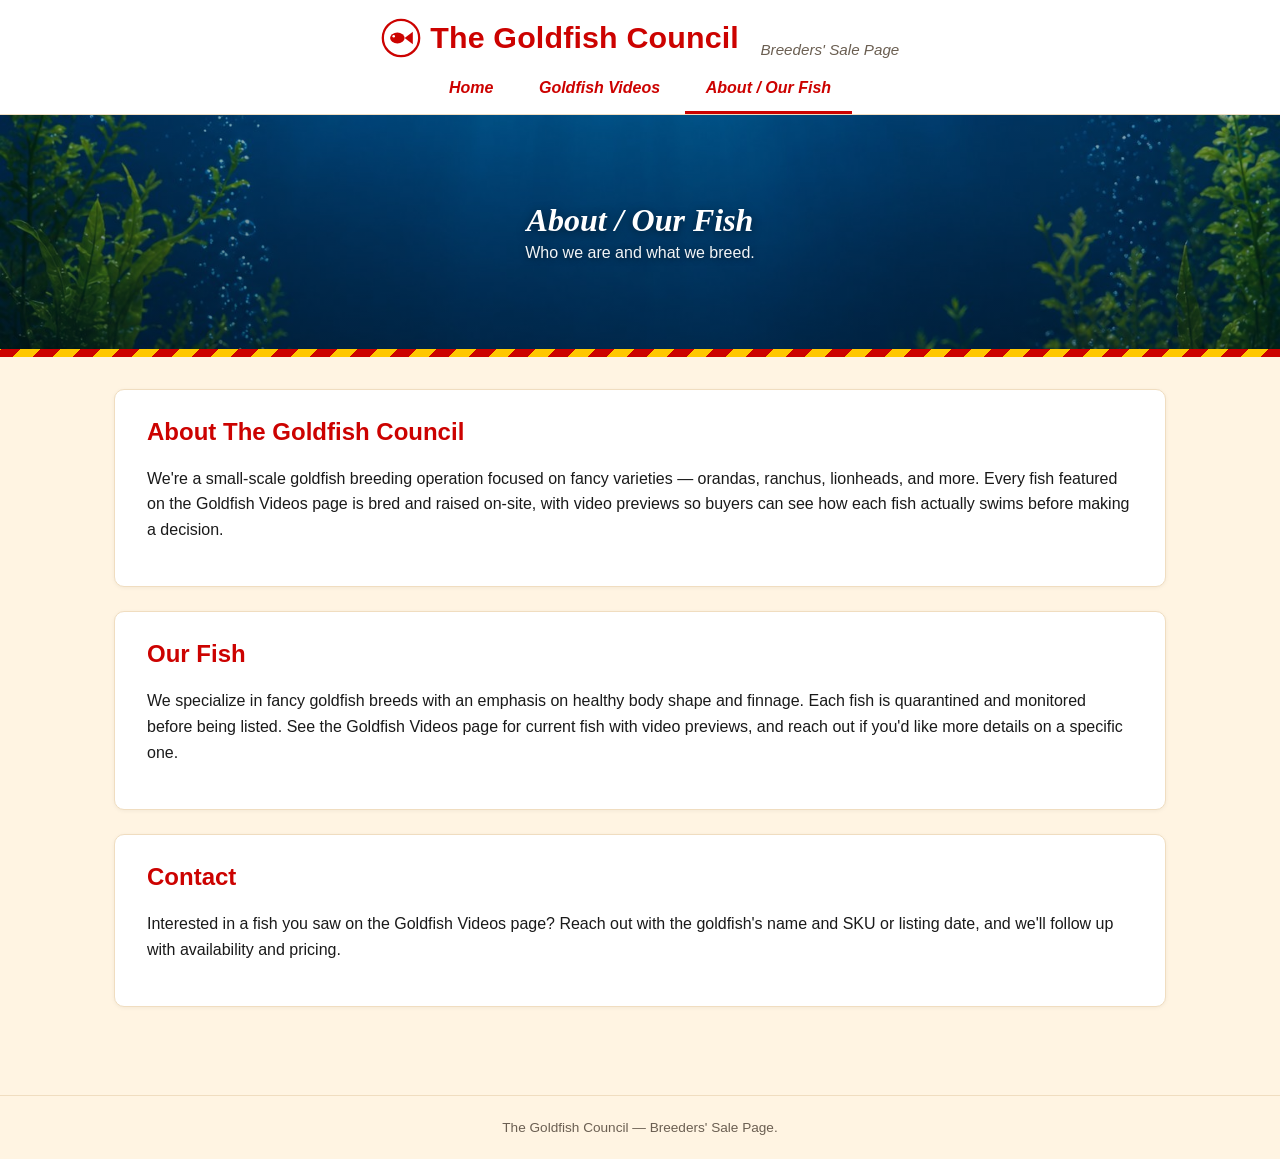
==== about.html @ 0f266ef4 "Initial commit: The Goldfish Council site" ====
<!DOCTYPE html>
<html lang="en">
<head>
<meta charset="UTF-8" />
<meta name="viewport" content="width=device-width, initial-scale=1.0" />
<title>About / Our Fish — The Goldfish Council</title>
<meta name="description" content="About The Goldfish Council and the goldfish we breed." />
<link rel="stylesheet" href="style.css" />
</head>
<body>

<header class="site-header">
  <div class="header-row">
    <svg class="brand-logo" width="40" height="40" viewBox="0 0 44 44" xmlns="http://www.w3.org/2000/svg" aria-hidden="true">
      <circle cx="22" cy="22" r="20" fill="#ffffff" stroke="#cc0200" stroke-width="2.5"/>
      <ellipse cx="18" cy="22" rx="8" ry="6" fill="#cc0200"/>
      <path d="M26 22 L35 15 L35 29 Z" fill="#cc0200"/>
      <circle cx="14" cy="20" r="1.4" fill="#ffffff"/>
    </svg>
    <h1 class="brand-name">The Goldfish Council</h1>
    <span class="brand-tagline">Breeders' Sale Page</span>
  </div>
  <nav class="site-nav">
    <a href="index.html">Home</a>
    <a href="videos.html">Goldfish Videos</a>
    <a href="about.html" class="active">About / Our Fish</a>
  </nav>
</header>

<div class="page-header">
  <div class="page-header-inner">
    <h1>About / Our Fish</h1>
    <p>Who we are and what we breed.</p>
  </div>
</div>

<div class="wave-divider"></div>

<main>

  <div class="about-card">
    <h2>About The Goldfish Council</h2>
    <p>
      <!-- Replace this paragraph with your own story: how long you've been
           breeding, what got you started, where you're located, etc. -->
      We're a small-scale goldfish breeding operation focused on fancy varieties —
      orandas, ranchus, lionheads, and more. Every fish featured on the Goldfish
      Videos page is bred and raised on-site, with video previews so buyers can see
      how each fish actually swims before making a decision.
    </p>
  </div>

  <div class="about-card">
    <h2>Our Fish</h2>
    <p>
      <!-- Replace this with details about your breeding stock, tank setup,
           varieties you specialize in, health/quarantine practices, etc. -->
      We specialize in fancy goldfish breeds with an emphasis on healthy body
      shape and finnage. Each fish is quarantined and monitored before being
      listed. See the Goldfish Videos page for current fish with video previews,
      and reach out if you'd like more details on a specific one.
    </p>
  </div>

  <div class="about-card">
    <h2>Contact</h2>
    <p>
      <!-- Replace with your preferred contact method: email, Instagram, a form, etc. -->
      Interested in a fish you saw on the Goldfish Videos page? Reach out with the
      goldfish's name and SKU or listing date, and we'll follow up with
      availability and pricing.
    </p>
  </div>

</main>

<footer>
  The Goldfish Council — Breeders' Sale Page.
</footer>

</body>
</html>
---- style.css ----
:root {
  --red: #cc0200;
  --red-dark: #970000;
  --cream: #fff4e2;
  --text: #1a1a1a;
  --muted: #6b5f52;
  --border: #f0ddc0;
  --card-bg: #ffffff;
  --navy-deep: #081b3f;
  --navy-mid: #123267;
  --gold: #ffc700;
  --gold-dark: #e0a800;
}

* {
  box-sizing: border-box;
}

body {
  margin: 0;
  font-family: -apple-system, BlinkMacSystemFont, "Segoe UI", Roboto, Helvetica, Arial, sans-serif;
  background: var(--cream);
  color: var(--text);
}

/* ---------- shared site header + nav (all pages) ---------- */

.site-header {
  background: #ffffff;
  padding: 1.1rem 1.5rem 0;
  border-bottom: 1px solid var(--border);
}

.header-row {
  display: flex;
  align-items: center;
  justify-content: center;
  gap: 0.6rem;
  max-width: 1100px;
  margin: 0 auto;
}

.brand-logo {
  flex-shrink: 0;
}

.brand-name {
  margin: 0;
  font-size: 1.9rem;
  color: var(--red);
  font-weight: 700;
  letter-spacing: 0.005em;
}

.brand-tagline {
  margin: 0 0 0 0.75rem;
  color: var(--muted);
  font-size: 0.95rem;
  font-style: italic;
  align-self: flex-end;
}

.site-nav {
  display: flex;
  justify-content: center;
  gap: 0.25rem;
  flex-wrap: wrap;
  margin-top: 0.5rem;
}

.site-nav a {
  display: block;
  padding: 0.85rem 1.3rem;
  text-decoration: none;
  color: var(--red);
  font-weight: 700;
  font-style: italic;
  font-size: 1rem;
  border-bottom: 3px solid transparent;
  transition: background 0.15s ease, border-color 0.15s ease;
}

.site-nav a:hover {
  background: rgba(204, 2, 0, 0.06);
}

.site-nav a.active {
  border-bottom-color: var(--red);
}

/* ---------- hero (landing page) ---------- */

.hero {
  position: relative;
  min-height: 62vh;
  display: flex;
  align-items: center;
  justify-content: center;
  background: url("images/background.jpg") center center / cover no-repeat;
  text-align: center;
  overflow: hidden;
}

.hero::before {
  content: "";
  position: absolute;
  inset: 0;
  background:
    radial-gradient(circle at 88% 10%, rgba(255, 199, 0, 0.65), transparent 42%),
    linear-gradient(165deg, rgba(6, 18, 45, 0.85), rgba(10, 30, 70, 0.72));
}

.bubble {
  position: absolute;
  z-index: 0;
  border-radius: 50%;
  background: rgba(255, 255, 255, 0.18);
  border: 1px solid rgba(255, 255, 255, 0.35);
  pointer-events: none;
}

.b1 { width: 90px;  height: 90px;  left: 4%;  top: 12%; }
.b2 { width: 40px;  height: 40px;  left: 10%; top: 62%; background: rgba(255, 199, 0, 0.25); border-color: rgba(255, 199, 0, 0.4); }
.b3 { width: 26px;  height: 26px;  left: 20%; top: 30%; }
.b4 { width: 60px;  height: 60px;  right: 6%; bottom: 10%; }
.b5 { width: 22px;  height: 22px;  right: 16%; top: 20%; background: rgba(255, 199, 0, 0.3); border-color: rgba(255, 199, 0, 0.45); }
.b6 { width: 34px;  height: 34px;  right: 28%; bottom: 26%; }

.hero-inner {
  position: relative;
  z-index: 1;
  max-width: 820px;
  padding: 1.5rem;
}

.hero-title {
  font-weight: 800;
  font-size: clamp(2.1rem, 6vw, 3.5rem);
  line-height: 1.05;
  text-transform: uppercase;
  color: #ffffff;
  -webkit-text-stroke: 1.5px var(--navy-deep);
  text-shadow: 3px 3px 0 var(--navy-deep), 0 8px 22px rgba(0, 0, 0, 0.45);
  margin: 0 0 1.4rem;
  letter-spacing: 0.01em;
}

.hero-title .accent-gold {
  color: var(--gold);
}

.hero-ribbon {
  display: inline-block;
  background: var(--red);
  color: white;
  font-weight: 700;
  font-size: 0.95rem;
  padding: 0.55rem 2rem;
  margin: 0 0 1.75rem;
  clip-path: polygon(0 0, 100% 0, 96% 50%, 100% 100%, 0 100%, 4% 50%);
  box-shadow: 0 4px 10px rgba(0, 0, 0, 0.25);
}

.hero-btn {
  display: inline-block;
  padding: 1rem 2.4rem;
  background: var(--gold);
  color: var(--navy-deep);
  border: none;
  text-decoration: none;
  font-weight: 800;
  font-size: 1.05rem;
  text-transform: uppercase;
  border-radius: 6px;
  box-shadow: 0 4px 0 var(--gold-dark), 0 8px 18px rgba(0, 0, 0, 0.3);
  transition: transform 0.15s ease, box-shadow 0.15s ease;
}

.hero-btn:hover {
  transform: translateY(-2px);
  box-shadow: 0 6px 0 var(--gold-dark), 0 10px 20px rgba(0, 0, 0, 0.35);
}

.wave-divider {
  height: 8px;
  background: repeating-linear-gradient(
    -45deg,
    var(--red), var(--red) 14px,
    var(--gold) 14px, var(--gold) 28px
  );
}

.intro {
  max-width: 900px;
  margin: 0 auto;
  padding: 2.5rem 1.5rem 3rem;
}

.intro-cols {
  display: grid;
  grid-template-columns: repeat(auto-fit, minmax(280px, 1fr));
  gap: 2rem;
}

.intro h2 {
  display: inline-block;
  color: var(--navy-deep);
  background: linear-gradient(180deg, transparent 60%, var(--gold) 60%);
  font-size: 1.3rem;
  margin: 0 0 0.6rem;
  padding: 0 0.15rem;
}

.intro p, .intro li {
  margin: 0;
  line-height: 1.65;
  color: var(--text);
}

.intro ul {
  margin: 0.5rem 0 0;
  padding-left: 1.2rem;
}

/* ---------- inner-page header (videos / about) ---------- */

.page-header {
  position: relative;
  min-height: 26vh;
  display: flex;
  align-items: center;
  justify-content: center;
  background: url("images/background.jpg") center center / cover no-repeat;
  text-align: center;
  color: white;
}

.page-header::before {
  content: "";
  position: absolute;
  inset: 0;
  background: linear-gradient(180deg, rgba(0, 20, 40, 0.35), rgba(0, 20, 40, 0.55));
}

.page-header-inner {
  position: relative;
  z-index: 1;
  padding: 1.5rem;
}

.page-header h1 {
  margin: 0 0 0.3rem;
  font-family: Georgia, "Times New Roman", serif;
  font-style: italic;
  font-weight: 700;
  font-size: 2rem;
  text-shadow: 0 2px 10px rgba(0, 0, 0, 0.5);
}

.page-header p {
  margin: 0;
  opacity: 0.95;
  text-shadow: 0 1px 6px rgba(0, 0, 0, 0.5);
}

main {
  max-width: 1100px;
  margin: 0 auto;
  padding: 2rem 1.5rem 4rem;
}

/* ---------- about page content ---------- */

.about-card {
  background: var(--card-bg);
  border: 1px solid var(--border);
  border-radius: 10px;
  padding: 1.75rem 2rem;
  margin-bottom: 1.5rem;
  box-shadow: 0 1px 4px rgba(0, 0, 0, 0.05);
}

.about-card h2 {
  margin-top: 0;
  color: var(--red);
}

.about-card p {
  color: var(--text);
  line-height: 1.6;
}

#search-bar {
  display: flex;
  justify-content: center;
  margin-bottom: 2rem;
}

#search-input {
  width: 100%;
  max-width: 420px;
  padding: 0.65rem 1rem;
  border: 1px solid var(--border);
  border-radius: 999px;
  font-size: 1rem;
  outline: none;
  background: #ffffff;
}

#search-input:focus {
  border-color: var(--red);
}

#grid {
  display: grid;
  grid-template-columns: repeat(auto-fill, minmax(300px, 1fr));
  gap: 1.5rem;
}

.card {
  background: var(--card-bg);
  border: 1px solid var(--border);
  border-radius: 10px;
  overflow: hidden;
  display: flex;
  flex-direction: column;
  box-shadow: 0 1px 4px rgba(0, 0, 0, 0.05);
  transition: transform 0.15s ease, box-shadow 0.15s ease;
}

.card:hover {
  transform: translateY(-3px);
  box-shadow: 0 8px 20px rgba(0, 0, 0, 0.12);
}

.video-wrap {
  position: relative;
  width: 100%;
  aspect-ratio: 16 / 9;
  background: #000;
  cursor: pointer;
}

.video-wrap img {
  width: 100%;
  height: 100%;
  object-fit: cover;
  display: block;
}

.video-wrap iframe {
  width: 100%;
  height: 100%;
  border: 0;
  display: block;
}

.play-btn {
  position: absolute;
  top: 50%;
  left: 50%;
  transform: translate(-50%, -50%);
  width: 64px;
  height: 64px;
  border-radius: 50%;
  background: rgba(0, 0, 0, 0.6);
  display: flex;
  align-items: center;
  justify-content: center;
  pointer-events: none;
}

.play-btn::after {
  content: "";
  border-style: solid;
  border-width: 12px 0 12px 20px;
  border-color: transparent transparent transparent white;
  margin-left: 4px;
}

.card-body {
  padding: 1rem 1.1rem 1.2rem;
  flex: 1;
  display: flex;
  flex-direction: column;
}

.goldfish-name {
  font-weight: 700;
  color: var(--red);
  font-size: 0.85rem;
  text-transform: uppercase;
  letter-spacing: 0.03em;
  margin-bottom: 0.3rem;
}

.card-title {
  font-size: 1.1rem;
  margin: 0 0 0.5rem;
  line-height: 1.3;
}

.card-desc {
  color: var(--muted);
  font-size: 0.92rem;
  line-height: 1.5;
  margin: 0 0 0.75rem;
  flex: 1;
}

.card-date {
  font-size: 0.78rem;
  color: var(--muted);
}

#empty-state {
  text-align: center;
  color: var(--muted);
  padding: 3rem 1rem;
  display: none;
}

footer {
  text-align: center;
  color: var(--muted);
  font-size: 0.85rem;
  padding: 1.5rem;
  border-top: 1px solid var(--border);
}
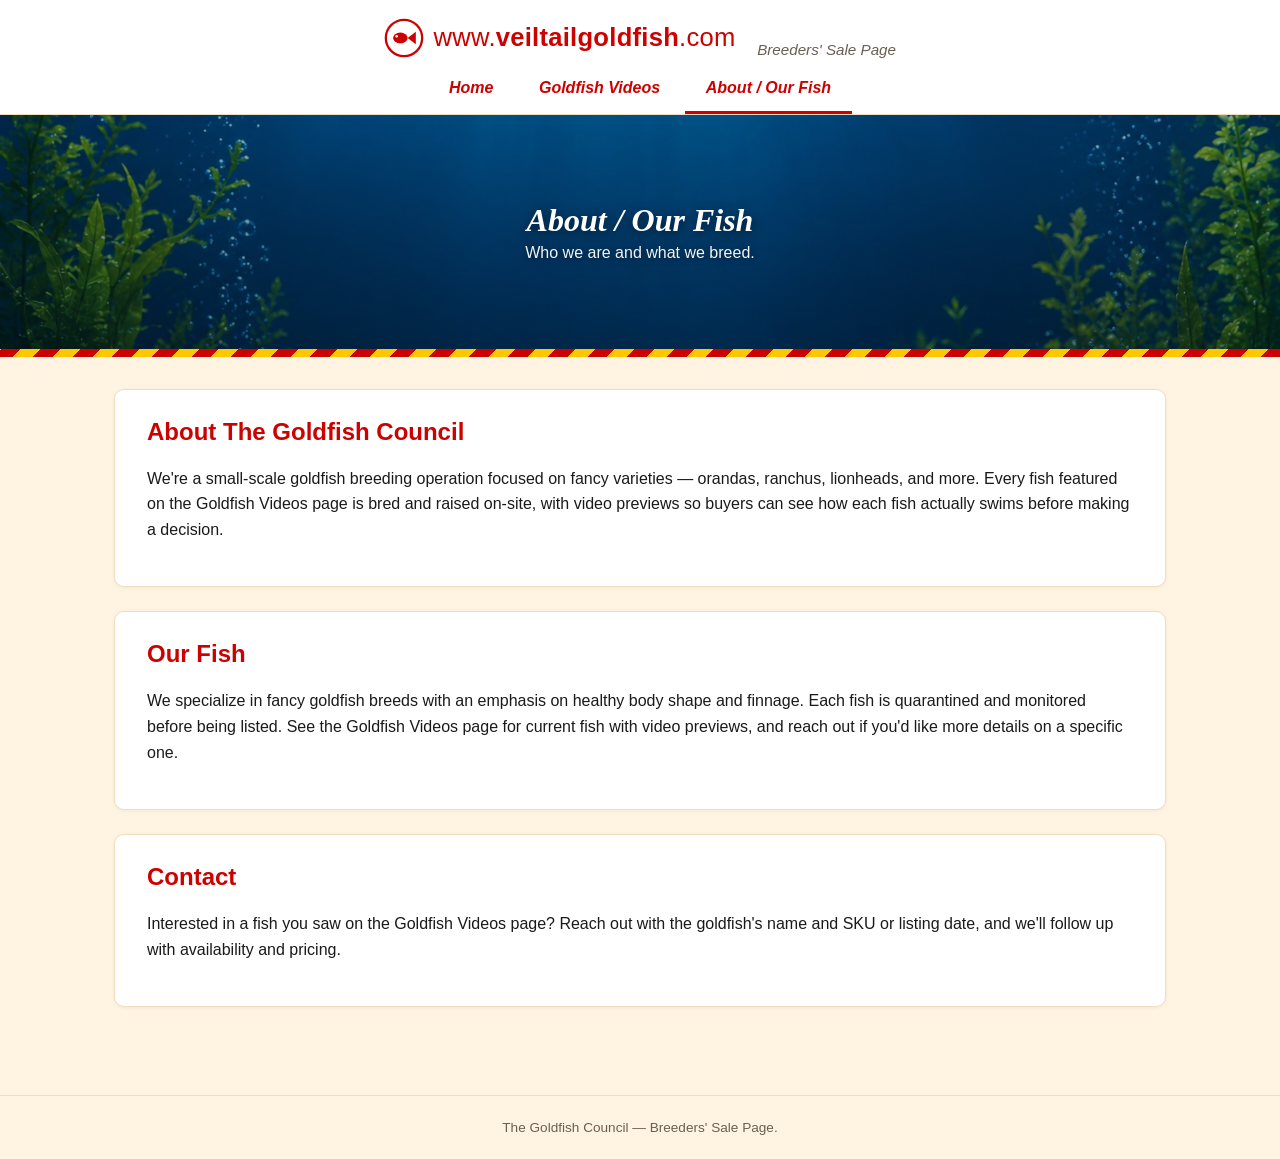
==== commit 4f03a27a: "Add files via upload" ====
--- a/about.html
+++ b/about.html
@@ -17,7 +17,7 @@
       <path d="M26 22 L35 15 L35 29 Z" fill="#cc0200"/>
       <circle cx="14" cy="20" r="1.4" fill="#ffffff"/>
     </svg>
-    <h1 class="brand-name">The Goldfish Council</h1>
+    <h1 class="brand-name">www.<span class="brand-name-accent">veiltailgoldfish</span>.com</h1>
     <span class="brand-tagline">Breeders' Sale Page</span>
   </div>
   <nav class="site-nav">
--- a/style.css
+++ b/style.css
@@ -35,6 +35,8 @@
   display: flex;
   align-items: center;
   justify-content: center;
+  flex-wrap: wrap;
+  row-gap: 0.3rem;
   gap: 0.6rem;
   max-width: 1100px;
   margin: 0 auto;
@@ -46,10 +48,15 @@
 
 .brand-name {
   margin: 0;
-  font-size: 1.9rem;
+  font-size: clamp(1.05rem, 3.4vw, 1.6rem);
   color: var(--red);
-  font-weight: 700;
-  letter-spacing: 0.005em;
+  font-weight: 400;
+  letter-spacing: 0.01em;
+  white-space: nowrap;
+}
+
+.brand-name-accent {
+  font-weight: 800;
 }
 
 .brand-tagline {
@@ -96,6 +103,7 @@
   display: flex;
   align-items: center;
   justify-content: center;
+  padding: 3rem 0;
   background: url("images/background.jpg") center center / cover no-repeat;
   text-align: center;
   overflow: hidden;
@@ -134,19 +142,21 @@
 }
 
 .hero-title {
-  font-weight: 800;
-  font-size: clamp(2.1rem, 6vw, 3.5rem);
-  line-height: 1.05;
-  text-transform: uppercase;
+  font-weight: 700;
+  font-size: clamp(1.7rem, 5.6vw, 2.9rem);
+  line-height: 1.15;
+  text-transform: none;
   color: #ffffff;
-  -webkit-text-stroke: 1.5px var(--navy-deep);
-  text-shadow: 3px 3px 0 var(--navy-deep), 0 8px 22px rgba(0, 0, 0, 0.45);
+  -webkit-text-stroke: 0.5px var(--navy-deep);
+  text-shadow: 2px 2px 0 var(--navy-deep), 0 8px 22px rgba(0, 0, 0, 0.45);
   margin: 0 0 1.4rem;
-  letter-spacing: 0.01em;
+  letter-spacing: 0.005em;
+  word-break: break-word;
 }
 
 .hero-title .accent-gold {
   color: var(--gold);
+  font-weight: 800;
 }
 
 .hero-ribbon {
@@ -163,6 +173,7 @@
 
 .hero-btn {
   display: inline-block;
+  margin-top: 2rem;
   padding: 1rem 2.4rem;
   background: var(--gold);
   color: var(--navy-deep);
@@ -181,6 +192,37 @@
   box-shadow: 0 6px 0 var(--gold-dark), 0 10px 20px rgba(0, 0, 0, 0.35);
 }
 
+.featured-fish-inner {
+  position: relative;
+  max-width: 480px;
+  width: 100%;
+  margin: 0 auto;
+}
+
+.featured-fish-inner img {
+  display: block;
+  width: 100%;
+  height: auto;
+  border-radius: 14px;
+  border: 4px solid var(--gold);
+  box-shadow: 0 12px 30px rgba(0, 0, 0, 0.25);
+}
+
+.featured-caption {
+  position: absolute;
+  left: 50%;
+  bottom: -0.9rem;
+  transform: translateX(-50%);
+  background: var(--red);
+  color: #fff;
+  font-weight: 700;
+  font-size: 0.85rem;
+  padding: 0.5rem 1.4rem;
+  border-radius: 999px;
+  white-space: nowrap;
+  box-shadow: 0 4px 10px rgba(0, 0, 0, 0.25);
+}
+
 .wave-divider {
   height: 8px;
   background: repeating-linear-gradient(
@@ -413,6 +455,24 @@
   color: var(--muted);
 }
 
+.aquabid-link {
+  display: inline-block;
+  margin-top: 0.7rem;
+  padding: 0.4rem 0.9rem;
+  background: var(--navy-deep);
+  color: var(--gold);
+  font-weight: 700;
+  font-size: 0.8rem;
+  text-decoration: none;
+  border-radius: 4px;
+  align-self: flex-start;
+  transition: background 0.15s ease;
+}
+
+.aquabid-link:hover {
+  background: var(--navy-mid);
+}
+
 #empty-state {
   text-align: center;
   color: var(--muted);
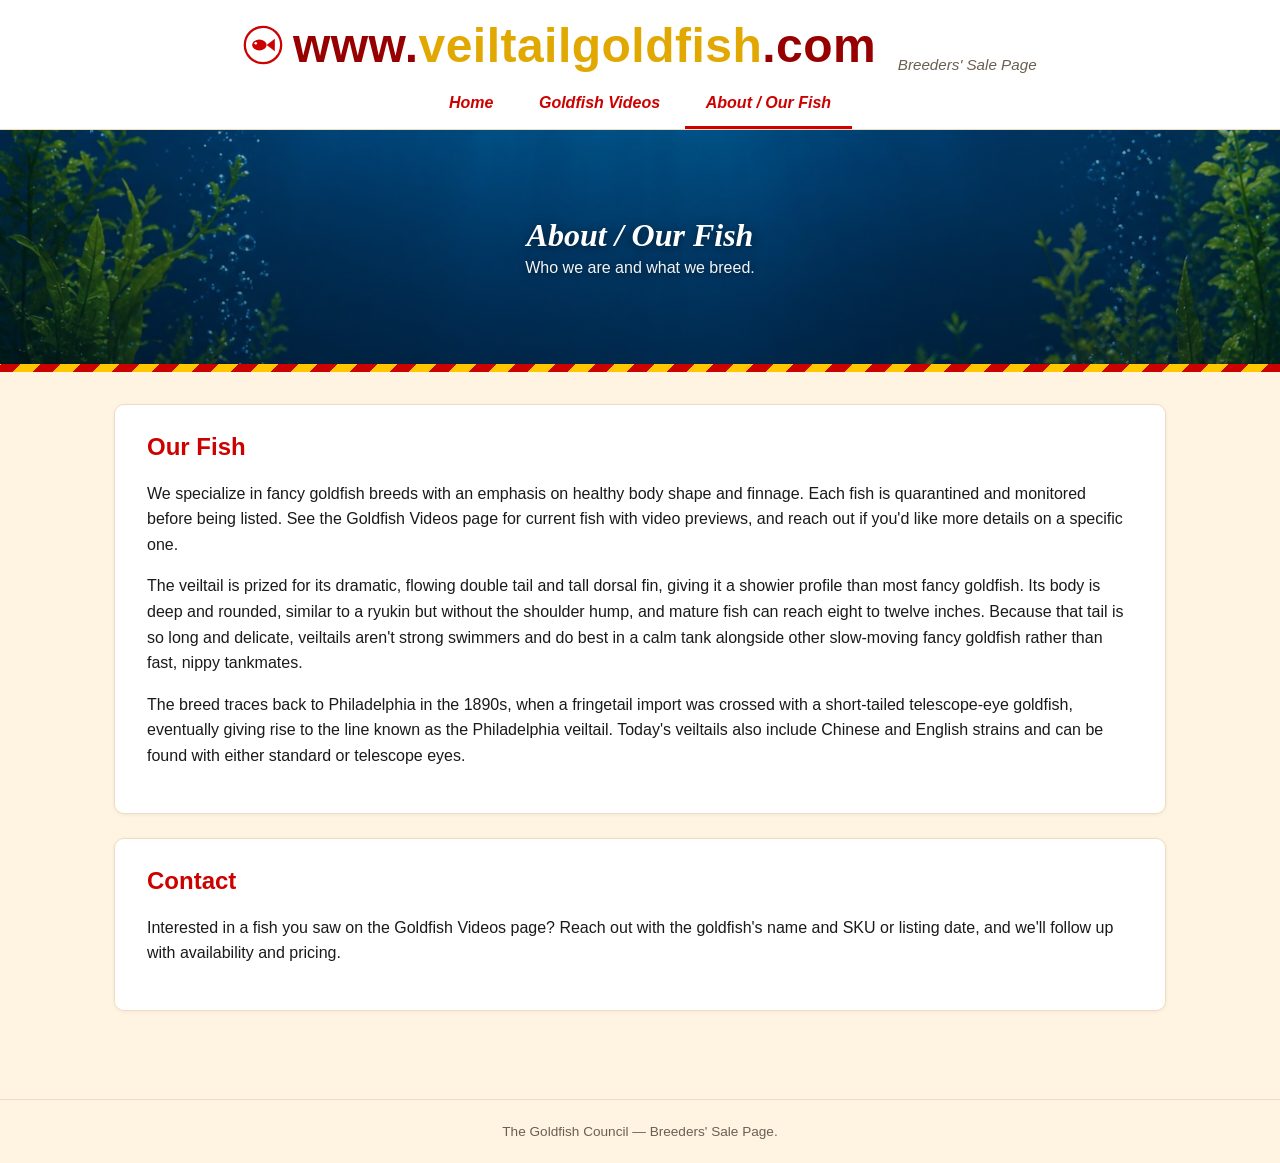
==== commit 54f0a57c: "Refactor header and about sections in about.html" ====
--- a/about.html
+++ b/about.html
@@ -10,72 +10,73 @@
 <body>
 
 <header class="site-header">
-  <div class="header-row">
-    <svg class="brand-logo" width="40" height="40" viewBox="0 0 44 44" xmlns="http://www.w3.org/2000/svg" aria-hidden="true">
-      <circle cx="22" cy="22" r="20" fill="#ffffff" stroke="#cc0200" stroke-width="2.5"/>
-      <ellipse cx="18" cy="22" rx="8" ry="6" fill="#cc0200"/>
-      <path d="M26 22 L35 15 L35 29 Z" fill="#cc0200"/>
-      <circle cx="14" cy="20" r="1.4" fill="#ffffff"/>
-    </svg>
-    <h1 class="brand-name">www.<span class="brand-name-accent">veiltailgoldfish</span>.com</h1>
-    <span class="brand-tagline">Breeders' Sale Page</span>
-  </div>
-  <nav class="site-nav">
-    <a href="index.html">Home</a>
-    <a href="videos.html">Goldfish Videos</a>
-    <a href="about.html" class="active">About / Our Fish</a>
-  </nav>
+<div class="header-row">
+<svg class="brand-logo" width="40" height="40" viewBox="0 0 44 44" xmlns="http://www.w3.org/2000/svg" aria-hidden="true">
+<circle cx="22" cy="22" r="20" fill="#ffffff" stroke="#cc0200" stroke-width="2.5"/>
+<ellipse cx="18" cy="22" rx="8" ry="6" fill="#cc0200"/>
+<path d="M26 22 L35 15 L35 29 Z" fill="#cc0200"/>
+<circle cx="14" cy="20" r="1.4" fill="#ffffff"/>
+</svg>
+<h1 class="brand-name">www.<span class="brand-name-accent">veiltailgoldfish</span>.com</h1>
+<span class="brand-tagline">Breeders' Sale Page</span>
+</div>
+<nav class="site-nav">
+<a href="index.html">Home</a>
+<a href="videos.html">Goldfish Videos</a>
+<a href="about.html" class="active">About / Our Fish</a>
+</nav>
 </header>
 
 <div class="page-header">
-  <div class="page-header-inner">
-    <h1>About / Our Fish</h1>
-    <p>Who we are and what we breed.</p>
-  </div>
+<div class="page-header-inner">
+<h1>About / Our Fish</h1>
+<p>Who we are and what we breed.</p>
+</div>
 </div>
 
 <div class="wave-divider"></div>
 
 <main>
 
-  <div class="about-card">
-    <h2>About The Goldfish Council</h2>
-    <p>
-      <!-- Replace this paragraph with your own story: how long you've been
-           breeding, what got you started, where you're located, etc. -->
-      We're a small-scale goldfish breeding operation focused on fancy varieties —
-      orandas, ranchus, lionheads, and more. Every fish featured on the Goldfish
-      Videos page is bred and raised on-site, with video previews so buyers can see
-      how each fish actually swims before making a decision.
-    </p>
-  </div>
+<div class="about-card">
+<h2>Our Fish</h2>
+<p>
+We specialize in fancy goldfish breeds with an emphasis on healthy body
+shape and finnage. Each fish is quarantined and monitored before being
+listed. See the Goldfish Videos page for current fish with video previews,
+and reach out if you'd like more details on a specific one.
+</p>
+<p>
+The veiltail is prized for its dramatic, flowing double tail and tall
+dorsal fin, giving it a showier profile than most fancy goldfish. Its body
+is deep and rounded, similar to a ryukin but without the shoulder hump, and
+mature fish can reach eight to twelve inches. Because that tail is so long
+and delicate, veiltails aren't strong swimmers and do best in a calm tank
+alongside other slow-moving fancy goldfish rather than fast, nippy
+tankmates.
+</p>
+<p>
+The breed traces back to Philadelphia in the 1890s, when a fringetail
+import was crossed with a short-tailed telescope-eye goldfish, eventually
+giving rise to the line known as the Philadelphia veiltail. Today's
+veiltails also include Chinese and English strains and can be found with
+either standard or telescope eyes.
+</p>
+</div>
 
-  <div class="about-card">
-    <h2>Our Fish</h2>
-    <p>
-      <!-- Replace this with details about your breeding stock, tank setup,
-           varieties you specialize in, health/quarantine practices, etc. -->
-      We specialize in fancy goldfish breeds with an emphasis on healthy body
-      shape and finnage. Each fish is quarantined and monitored before being
-      listed. See the Goldfish Videos page for current fish with video previews,
-      and reach out if you'd like more details on a specific one.
-    </p>
-  </div>
-
-  <div class="about-card">
-    <h2>Contact</h2>
-    <p>
-      <!-- Replace with your preferred contact method: email, Instagram, a form, etc. -->
-      Interested in a fish you saw on the Goldfish Videos page? Reach out with the
-      goldfish's name and SKU or listing date, and we'll follow up with
-      availability and pricing.
-    </p>
-  </div>
+<div class="about-card">
+<h2>Contact</h2>
+<p>
+Interested in a fish you saw on the Goldfish Videos page? Reach out with the
+goldfish's name and SKU or listing date, and we'll follow up with
+availability and pricing.
+</p>
+</div>
 
 </main>
 
 <footer>
-  The Goldfish Council — Breeders' Sale Page.
+The Goldfish Council — Breeders' Sale Page.
 </footer>
 
 </body>
--- a/style.css
+++ b/style.css
@@ -10,6 +10,8 @@
   --navy-mid: #123267;
   --gold: #ffc700;
   --gold-dark: #e0a800;
+  --neon-green: #00ff00;
+  --neon-green-dark: #00b800;
 }
 
 * {
@@ -26,9 +28,41 @@
 /* ---------- shared site header + nav (all pages) ---------- */
 
 .site-header {
+  position: relative;
   background: #ffffff;
   padding: 1.1rem 1.5rem 0;
   border-bottom: 1px solid var(--border);
+  overflow: hidden;
+}
+
+.header-fish {
+  position: absolute;
+  top: 50%;
+  transform: translateY(-50%);
+  height: clamp(50px, 7vw, 85px);
+  width: auto;
+  z-index: 1;
+  pointer-events: none;
+}
+
+.header-fish-left {
+  left: 1rem;
+}
+
+.header-fish-right {
+  right: 1rem;
+}
+
+@media (max-width: 780px) {
+  .header-fish {
+    height: clamp(36px, 8vw, 55px);
+  }
+}
+
+@media (max-width: 560px) {
+  .header-fish {
+    display: none;
+  }
 }
 
 .header-row {
@@ -47,16 +81,18 @@
 }
 
 .brand-name {
-  margin: 0;
-  font-size: clamp(1.05rem, 3.4vw, 1.6rem);
-  color: var(--red);
-  font-weight: 400;
-  letter-spacing: 0.01em;
-  white-space: nowrap;
+    margin: 0;
+    font-size: clamp(1.8rem, 5.5vw, 3rem);
+    color: var(--red-dark);
+    font-weight: 800;
+    letter-spacing: 0.01em;
+    white-space: normal;
+    text-align: center;
 }
 
 .brand-name-accent {
   font-weight: 800;
+    color: var(--gold-dark);
 }
 
 .brand-tagline {
@@ -175,7 +211,7 @@
   display: inline-block;
   margin-top: 2rem;
   padding: 1rem 2.4rem;
-  background: var(--gold);
+  background: var(--neon-green);
   color: var(--navy-deep);
   border: none;
   text-decoration: none;
@@ -183,44 +219,37 @@
   font-size: 1.05rem;
   text-transform: uppercase;
   border-radius: 6px;
-  box-shadow: 0 4px 0 var(--gold-dark), 0 8px 18px rgba(0, 0, 0, 0.3);
+  box-shadow: 0 4px 0 var(--neon-green-dark), 0 8px 18px rgba(0, 0, 0, 0.3);
   transition: transform 0.15s ease, box-shadow 0.15s ease;
 }
 
 .hero-btn:hover {
   transform: translateY(-2px);
-  box-shadow: 0 6px 0 var(--gold-dark), 0 10px 20px rgba(0, 0, 0, 0.35);
-}
-
-.featured-fish-inner {
-  position: relative;
-  max-width: 480px;
-  width: 100%;
+  box-shadow: 0 6px 0 var(--neon-green-dark), 0 10px 20px rgba(0, 0, 0, 0.35);
+}
+
+.featured-fish-gallery {
+  display: flex;
+  justify-content: center;
+  flex-wrap: wrap;
+  gap: 1.5rem;
+  max-width: 780px;
   margin: 0 auto;
 }
 
-.featured-fish-inner img {
+.featured-fish-item {
+    flex: 1 1 320px;
+  max-width: 380px;
+}
+
+
+.featured-fish-item img {
   display: block;
   width: 100%;
   height: auto;
   border-radius: 14px;
   border: 4px solid var(--gold);
   box-shadow: 0 12px 30px rgba(0, 0, 0, 0.25);
-}
-
-.featured-caption {
-  position: absolute;
-  left: 50%;
-  bottom: -0.9rem;
-  transform: translateX(-50%);
-  background: var(--red);
-  color: #fff;
-  font-weight: 700;
-  font-size: 0.85rem;
-  padding: 0.5rem 1.4rem;
-  border-radius: 999px;
-  white-space: nowrap;
-  box-shadow: 0 4px 10px rgba(0, 0, 0, 0.25);
 }
 
 .wave-divider {
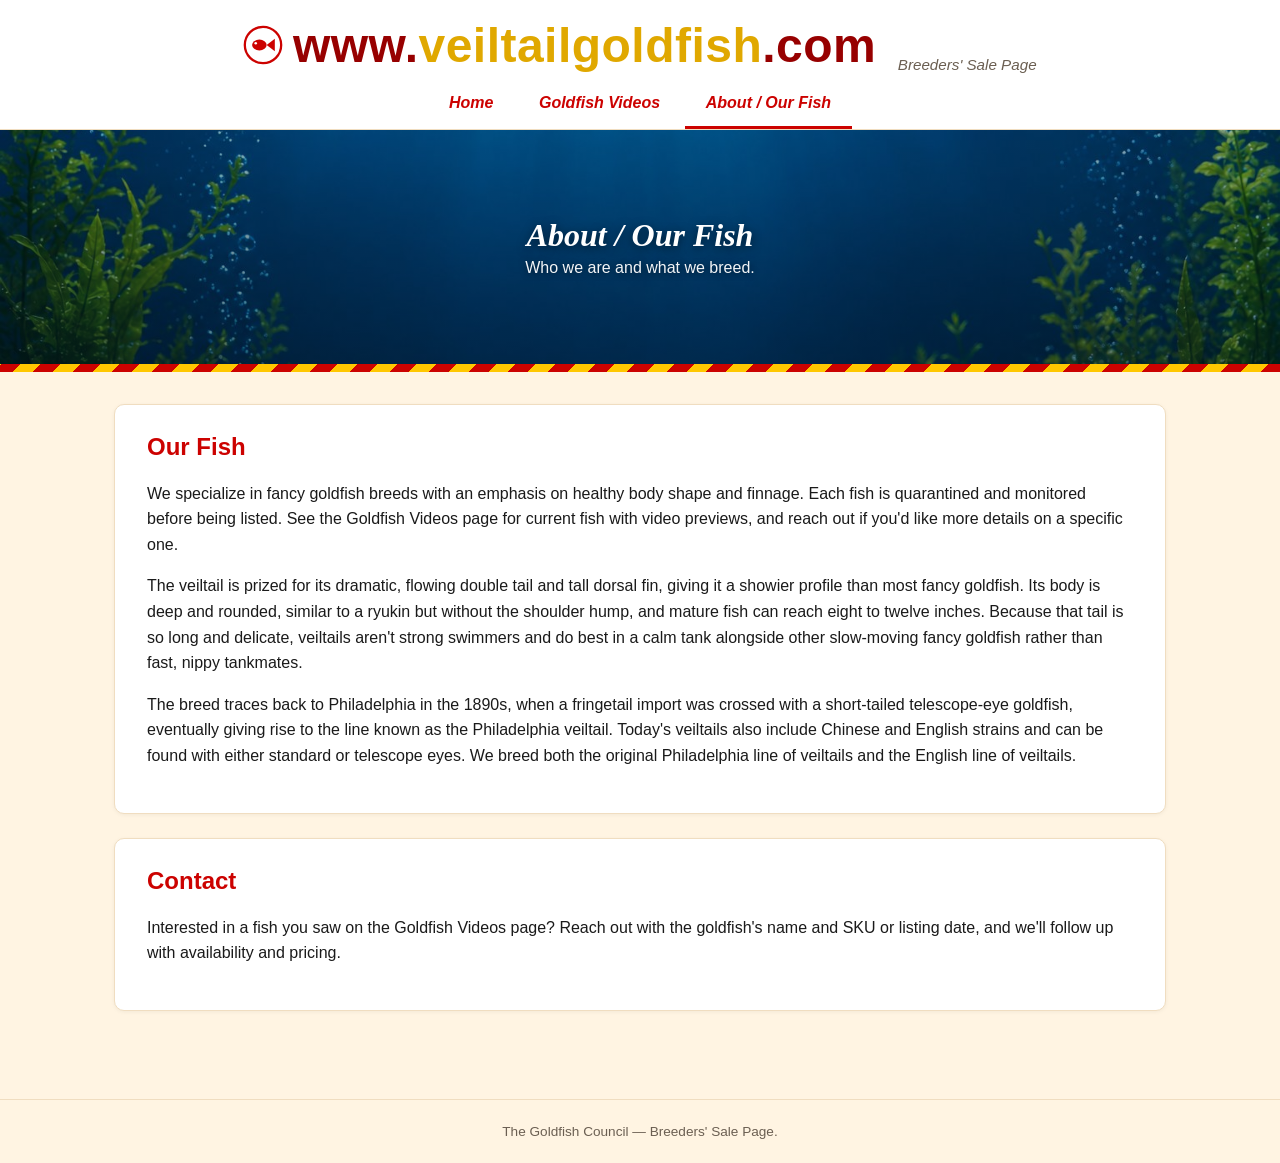
==== commit c745c786: "Update about.html with veiltail breeding details Added information about breeding both Philadelphia " ====
--- a/about.html
+++ b/about.html
@@ -60,7 +60,8 @@
 import was crossed with a short-tailed telescope-eye goldfish, eventually
 giving rise to the line known as the Philadelphia veiltail. Today's
 veiltails also include Chinese and English strains and can be found with
-either standard or telescope eyes.
+either standard or telescope eyes. We breed both the original Philadelphia
+line of veiltails and the English line of veiltails.
 </p>
 </div>
 
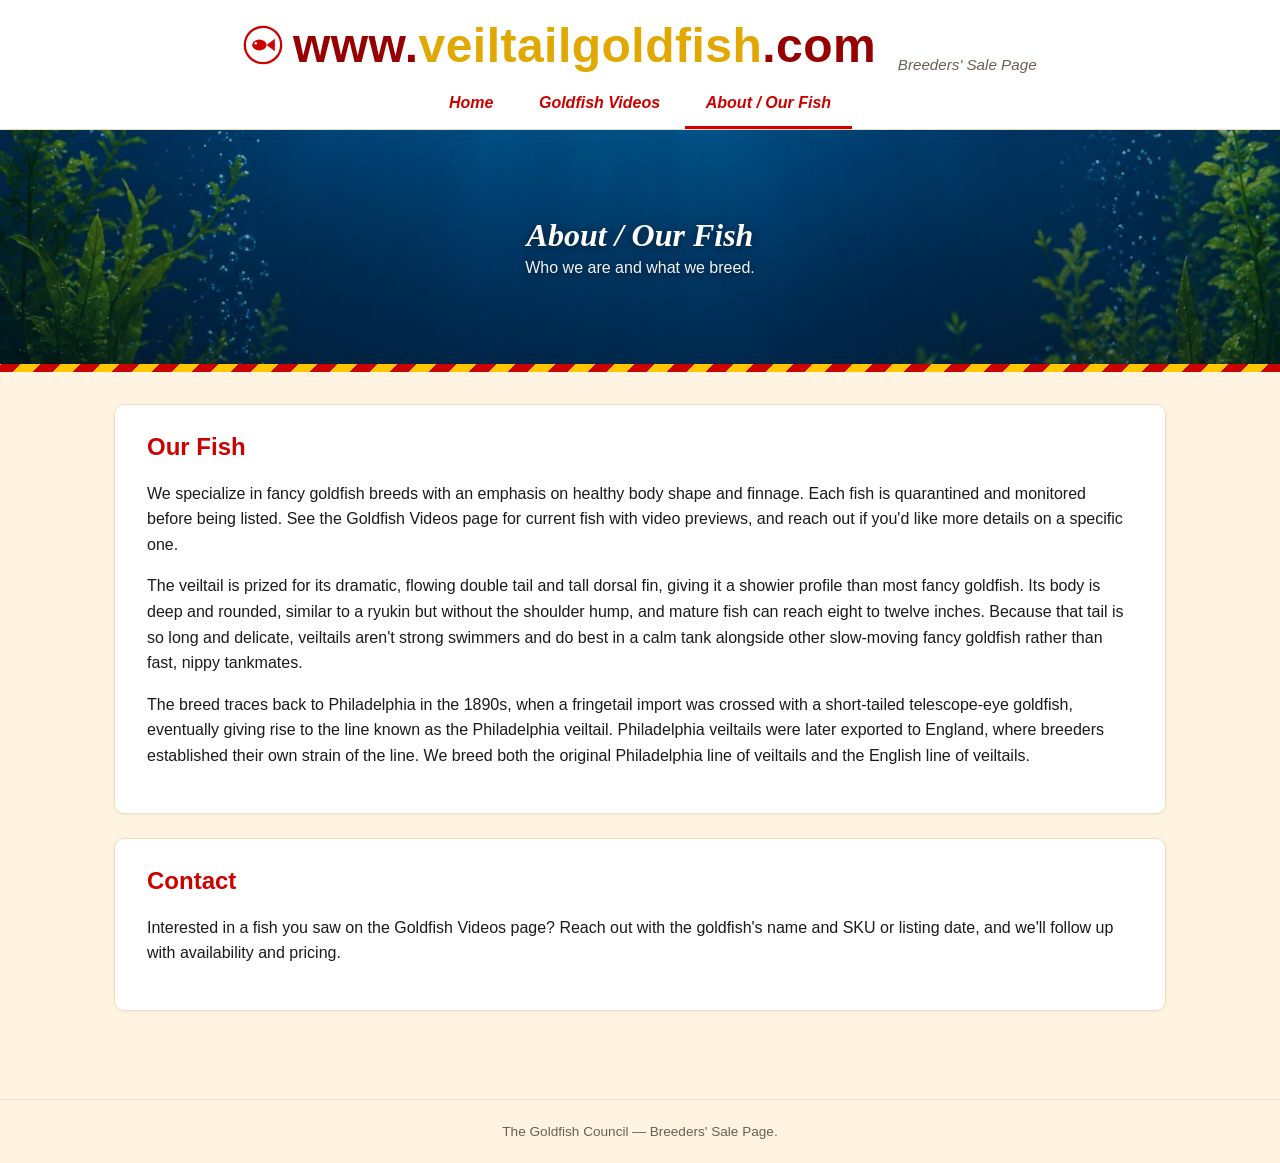
==== commit 421ab82b: "Edit history of Philadelphia veiltail goldfish" ====
--- a/about.html
+++ b/about.html
@@ -58,9 +58,7 @@
 <p>
 The breed traces back to Philadelphia in the 1890s, when a fringetail
 import was crossed with a short-tailed telescope-eye goldfish, eventually
-giving rise to the line known as the Philadelphia veiltail. Today's
-veiltails also include Chinese and English strains and can be found with
-either standard or telescope eyes. We breed both the original Philadelphia
+giving rise to the line known as the Philadelphia veiltail. Philadelphia veiltails were later exported to England, where breeders established their own strain of the line. We breed both the original Philadelphia
 line of veiltails and the English line of veiltails.
 </p>
 </div>
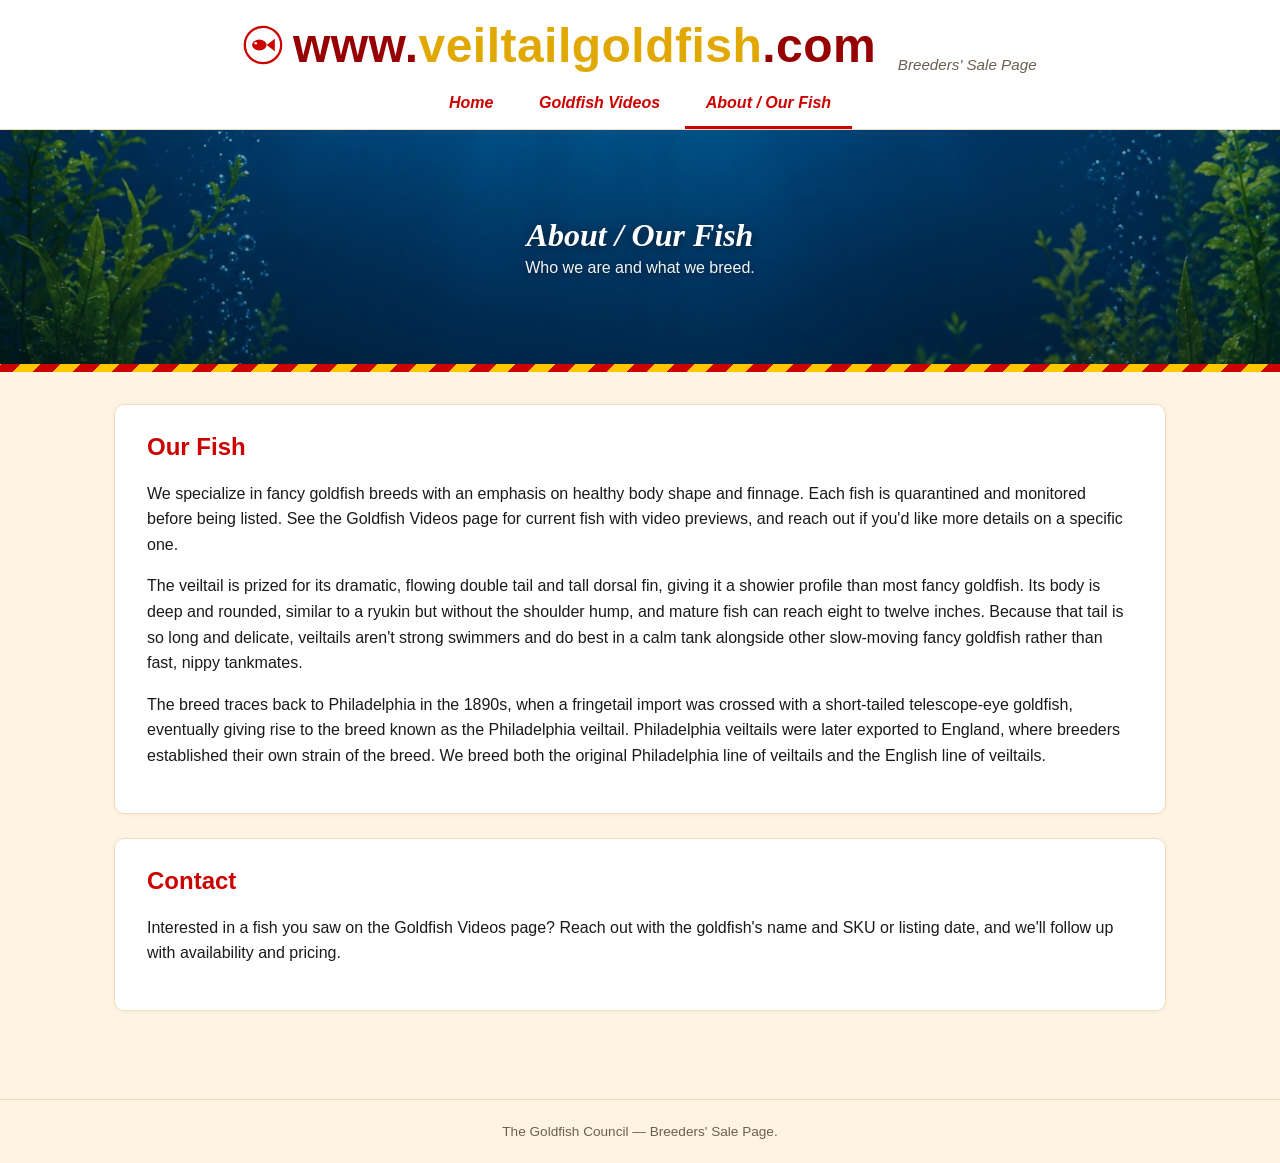
==== commit b622dd81: "Correct wording in about.html for clarity" ====
--- a/about.html
+++ b/about.html
@@ -58,7 +58,7 @@
 <p>
 The breed traces back to Philadelphia in the 1890s, when a fringetail
 import was crossed with a short-tailed telescope-eye goldfish, eventually
-giving rise to the line known as the Philadelphia veiltail. Philadelphia veiltails were later exported to England, where breeders established their own strain of the line. We breed both the original Philadelphia
+giving rise to the breed known as the Philadelphia veiltail. Philadelphia veiltails were later exported to England, where breeders established their own strain of the breed. We breed both the original Philadelphia
 line of veiltails and the English line of veiltails.
 </p>
 </div>
